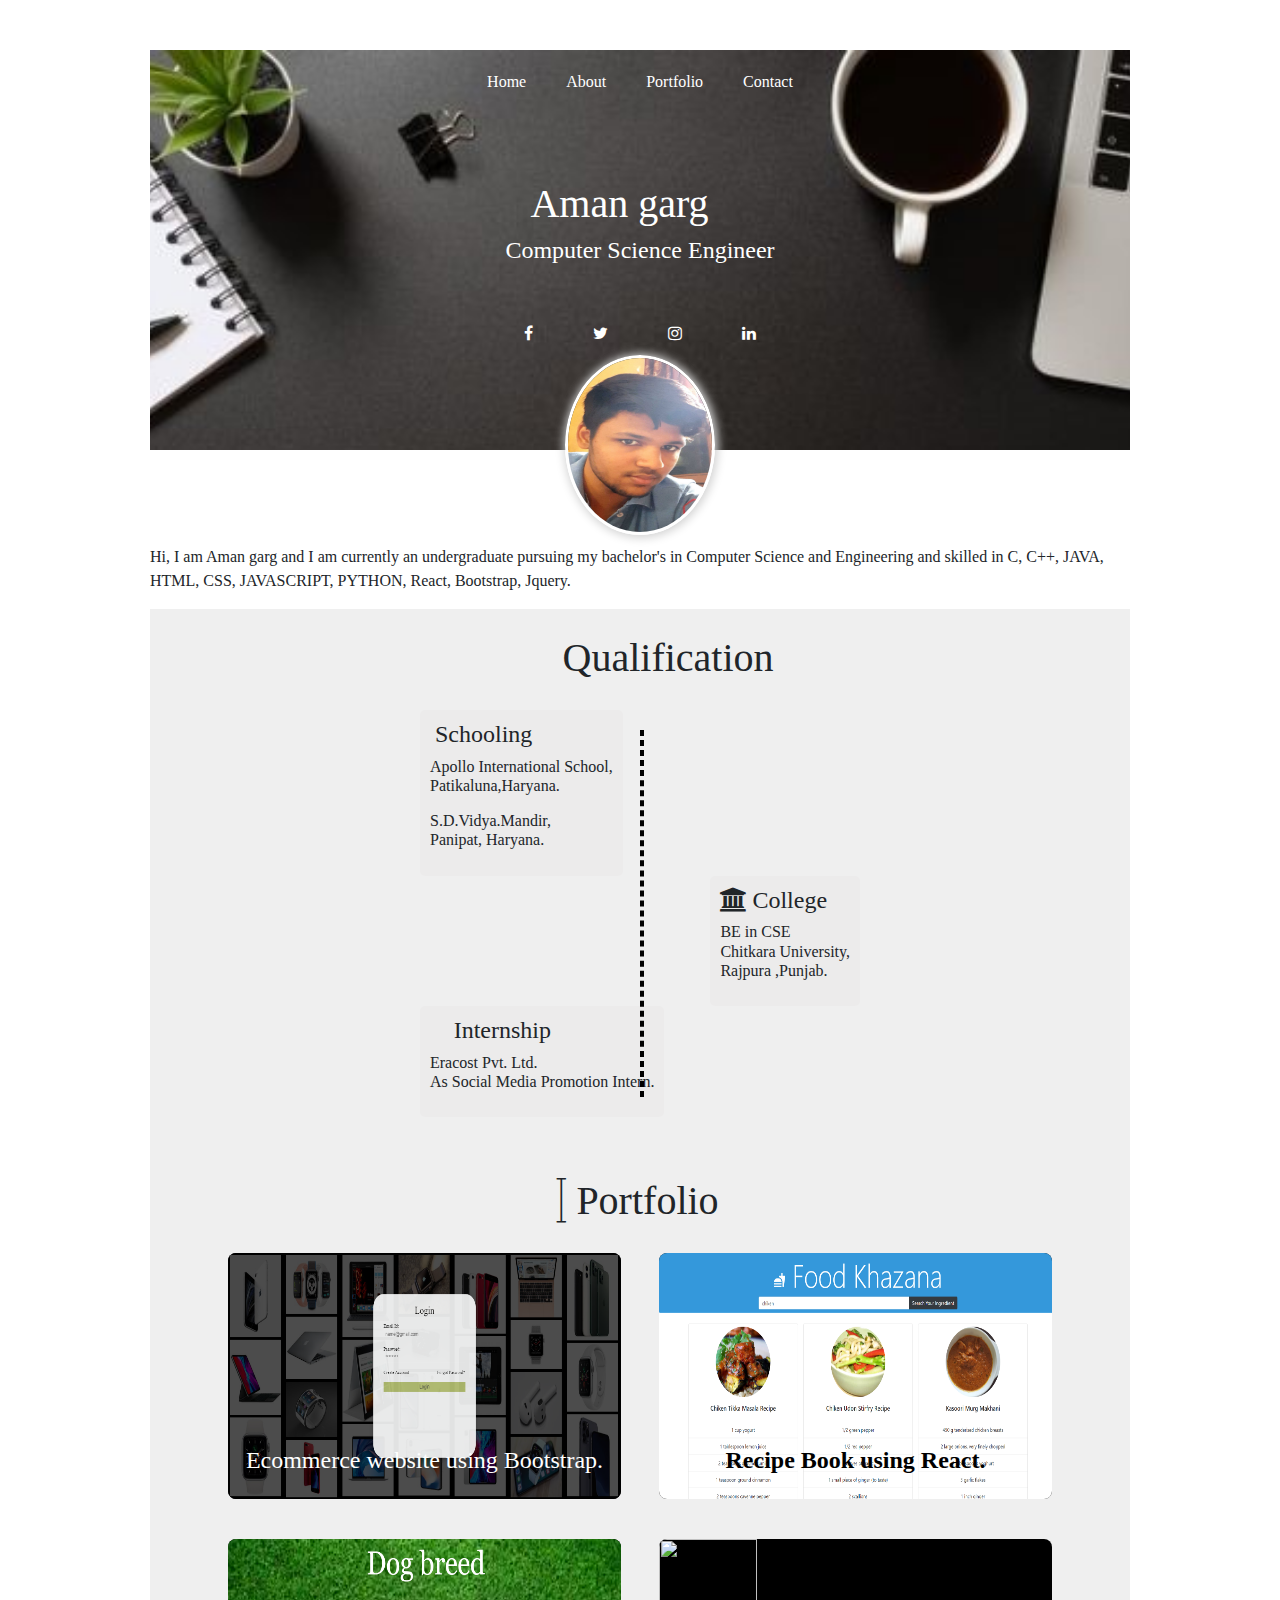
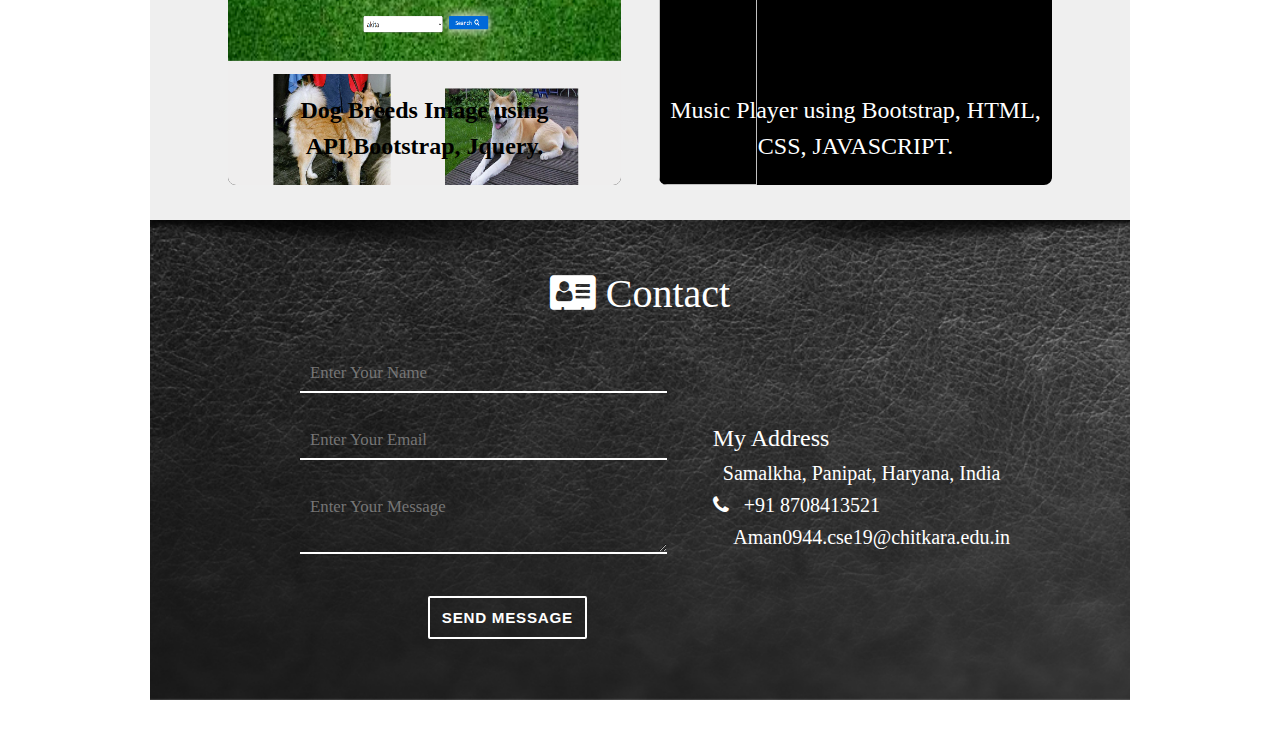
==== index.html @ 8abbb2e6 "Update index.html" ====
<!DOCTYPE html>
<html>
    <head>
        <link rel="icon" href="https://img1.pnghut.com/t/6/23/12/jaSu6TZPzR/document-doc-file-format-symbol-text.jpg">
        <link rel="stylesheet" href="resume.css">
        <link rel="stylesheet" href="https://use.fontawesome.com/releases/v5.5.0/css/all.css" integrity="sha384-B4dIYHKNBt8Bc12p+WXckhzcICo0wtJAoU8YZTY5qE0Id1GSseTk6S+L3BlXeVIU" crossorigin="anonymous">
        <link rel="stylesheet" href="https://stackpath.bootstrapcdn.com/bootstrap/4.5.0/css/bootstrap.min.css">
	<link rel="stylesheet" href="https://stackpath.bootstrapcdn.com/font-awesome/4.7.0/css/font-awesome.min.css">
        <title>Resume</title>
    </head>
    <body>
        <style>
            @media only screen and (min-width : 992px) {       
                body{
                    margin: 50px 150px;  
                }
		#Qual{
		    background-color: #9e9b9b29;
		}
            }
            
        </style>
        
        <div id="header">
            <div class="navb">
                <ul>
                    <li><a href="#header">Home</a></li>
			<li><a href="#Info">About</a></li>
			<li><a href="#Portf">Portfolio</a></li>
                    <li><a href="#footer">Contact</a></li>
                </ul>
            </div>
            <div class="Introduction">
                <div class="Intro_name">
                    <h1>Aman garg</h1>
                    <h4>Computer Science Engineer</h4>
                </div>
                <br>
                <div class="Intro_Icon">
                    <ul>
                        <li><a href="https://www.facebook.com/profile.php?id=100010688590867"><i class="fa fa-facebook" aria-hidden="true"></i></a></li>
                        <li><a href="https://twitter.com/AmanGar44416714"><i class="fa fa-twitter" aria-hidden="true"></i></a></li>
                        <li><a href="https://www.instagram.com/aman4764102/?hl=en"><i class="fa fa-instagram" aria-hidden="true"></i></a></li>
                        <li><a href="https://www.linkedin.com/in/aman-garg-2565041a0"><i class="fa fa-linkedin" aria-hidden="true"></i></a></li>
                    </ul>
                </div>
            </div>
            <div class="Selfimg">
                <div>
                    <img src="ak.jpg" alt="amanimg">
                </div>
            </div>
        </div>
        <div id="Info" style="margin-top: 95px;" >
            <p>Hi, I am Aman garg and I am currently an undergraduate pursuing my bachelor's 
            in Computer Science and Engineering and skilled in C, C++, JAVA, HTML, CSS, JAVASCRIPT, PYTHON, React, Bootstrap, Jquery.</p>
        </div>
        <div id="Qual">
            <div class="Qual_heading">
                <h1><i class="fas fa-graduation-cap"></i> Qualification</h1>
            </div>
            <div class="Qual_body">
                <div class="School">
                    <h4><i class="fas fa-school"></i> Schooling</h4>
                    <p>Apollo International School,<br>Patikaluna,Haryana.</p>
                    <p>S.D.Vidya.Mandir,<br>Panipat, Haryana.</p>
                    <span class="tooltips">10<sup>th</sup> class pass out from Apollo International School having a CGPA 8.2.<br> 12<sup>th</sup>
                    class pass out from SDVM having Non-medical stream with Percentage 84.4%.</span>
                </div>
                
                <div class="collage">
                    <h4><i class="fa fa-university" aria-hidden="true"></i>College</h4>
                    <p>BE in CSE<br>Chitkara University,<br>Rajpura ,Punjab.</p>
                    <span class="tooltips1">Having a degree of Computer Science Enginerring in year of 2019-2023 till CGPA 9.93</span>
                </div>
                <div class="Intership">
                    <h4><i class="fas fa-building"></i>Internship</h4>
                    <p>Eracost Pvt. Ltd.<br>As Social Media Promotion Intern.</p>
                    <span class="tooltips">One month internship from 29 June 2021-08 August 2021 and having a Letter of Recommendation.</span>
                </div>
                <div class="eff_car">
                    <div class="timeline-traveller">
                        <div>
                            <i class="fas fa-car-side fa-2x"></i>
                        </div>
                    </div>
                </div>
            </div>
        </div>
        <div id="Portf">
            <div class="protf_heading">
                <h1><i class="fas fa-th-list" aria-hidden="true"></i>Portfolio</h1>
            </div>
            <div class="Portf_div">
                <div class="Card"><a href="https://amangarg4764.github.io/apple-store/index.html">
                    <p>Ecommerce website using Bootstrap.</p>
                    <div class="slider">
                        <img src="Port1b.png">
                        <img src="Port1c.png">
                        <img src="Port1a.png">
                        <img src="Port1d.png">
                    </div>
                </a>
                </div>
                <div class="Card"><a href="#">
                    <p style="color: black; font-weight: bolder;">Recipe Book using React.</p>
                    <div class="slider">
                        <img src="Port2a.png">
                        <img src="Port2b.png">
                        <img src="Port2c.png">
                        <img src="Port2d.png">
                    </div>
                </a>
                </div>
                <div class="Card"><a href="https://amangarg4764.github.io/Dog_breed_list/">
                    <p style="color: black; font-weight: bolder;">Dog Breeds Image using API,Bootstrap, Jquery.</p>
                    <div class="slider">
                        <img src="Port4a.png">
                        <img src="Port4c.png">
                        <img src="Port4a.png">
                        <img src="Port4d.png">
                    </div>
                </a>
                </div>
                <div class="Card"><a href="#">
                    <p>Music Player using Bootstrap, HTML, CSS, JAVASCRIPT.</p>
                    <div class="slider">
                        <img src="Port3b.png">
                        <img src="Port3c.png">
                        <img src="Port3a.png">
                        <img src="Port3d.png">
                    </div>
                </a>
                </div>
            </div>
        </div>
        <div id="footer">
            <div class="footer_head">
                <h1><i class="fa fa-address-card" aria-hidden="true"></i>Contact</h1>
            </div>
            <div class="footer_body">
                <div class="form_footer">
                    <form>
                        <input type="text" placeholder="Enter Your Name"/><br>
                        <input type="email" placeholder="Enter Your Email"/><br>
                        <textarea placeholder="Enter Your Message" rows="2" cols="40"></textarea>
                        <button type="submit">Send Message</button>
                    </form>
                </div>
                <div class="info foter">
                    <div class="touchd">
                        <h4>My Address</h4>
                        <h5><i class="fas fa-map-marker-alt" aria-hidden="true"></i>&nbsp; Samalkha, Panipat, Haryana, India</h5>
                        <h5><i class="fa fa-phone" aria-hidden="true"></i> &nbsp; +91 8708413521</h5>
                        <h5><i class="far fa-envelope" aria-hidden="true"></i>&nbsp;Aman0944.cse19@chitkara.edu.in</h5>
                    </div>
                </div>
            </div>
        </div>
    </body>
</html>
---- resume.css ----
*{
    padding: 0px;
    margin: 0px;
    font-family: 'Times New Roman', Times, serif;
}
/*-----------------------------Header-------------------------------*/
#header{
    width: 100%;
    height: 400px;
    background-image: url("ak2.jpg");
    background-position: center;
    background-repeat: no-repeat;
    background-size:cover;
    top:0px;
    position: relative;
    color: white;
}
.navb{
    display: flex;
    justify-content: center;
    align-items: center;
}
.navb a{
    color:white;
    text-decoration: none;
}
.navb a:hover{
    color: blue;
    transition:2s;
    text-decoration: none;
}
.navb li{
    padding:20px;
    float:left;
    display: block;
    color: white;
}
.navb li:hover{
    border-bottom: 2px solid blue;
    color: blue;
    transition:2s;
}
#header .Selfimg{
    width: 100%;
    height: 180px;
    bottom: -85px;
    display: flex;
    justify-content: center;
    position: absolute;
}
.Selfimg div{
    width: 150px;
    height: 180px;
}
.Selfimg img{
    width: 100%;
    height: 100%;
    border-radius: 50%;
    border: 3px solid white;
    box-shadow: 1px 1px 10px 2px lightgrey;
}
.Introduction{
    display: flex; 
    justify-content: center;
    align-items: center;
    flex-direction: column;
    flex-wrap: nowrap;
    margin:50px 0px;
}
.Intro_name{
    line-height: 30px;
}
.Intro_name h1{
    margin-left: 25px;
}
.Intro_Icon li{
    float: left;
    display: block;
    margin: 20px 25px;
    border-radius: 50%;
    padding: 5px;
}
.Intro_Icon a{
    color: white;
    text-decoration: none;
}
.Intro_Icon a:hover{
    color:black;
    text-decoration: none;
}
.Intro_Icon li:hover{
    color:black;
    background-color: white;
    transition: 1.5s;
}
/*------------------------------------Footer---------------------------*/
#footer{
    padding: 50px 110px;
    width: 100%;
    height:480px;
    background-image: url("ak1.jpg");
    background-position: center;
    background-repeat: no-repeat;
    background-size: cover;
}
.footer_head{
    display: flex;
    justify-content: center;
    color: white;
    margin-bottom:15px;
}
.footer_head i{
    margin-right: 10px;
}
.footer_body{
    margin-bottom: 30px;
    display: flex;
    justify-content: space-between;
    align-items: center;
}
.form_footer{
    display: flex;
    justify-content: center;
    align-items: center;
    flex-direction: column;
    margin-left: 25px;
    
}
.form_footer input{
    max-width: 90%;
    margin: 15px;
    padding: 4px 10px;
    border: 0px solid transparent;
    border-bottom: 2px solid white;
    color:white;
    background: transparent;
    width: 90%;
    line-height: 1.6;
    font-size: 1.05rem;
}
.form_footer textarea{
    max-width: 90%;
    margin: 15px;
    padding: 4px 10px;
    border: 0px solid transparent;
    border-bottom: 2px solid white;
    color:white;
    background: transparent;
    width: 90%;
    line-height: 1.6;
    font-size: 1.05rem;  
}
.form_footer button{
    background: transparent;
    font-size: 0.95rem;
    border: 2px solid white;
    margin-top: 5%;
    margin-left: 35%;
    border-radius: 2px;
    color: white;
    font-family: sans-serif;
    font-weight: 700;
    letter-spacing: 0.046875em;
    line-height: 1;
    padding: 0.8em 0.8em 0.78em;
    text-transform: uppercase;
}
.form_footer button:hover{
    background-color: white;
    color: black;
    border: 1px solid black;
}
.touchd{
    margin-right: 10px;
    color: white;
    margin-left: 20px;
}
/*-----------------------------Portolio------------------------*/
#Portf{
    width:100%;
    height:auto;
    background-color: #9e9b9b29;
    padding: 25px 50px 15px 50px;
}
#Qual{
    width:100%;
    height:auto;
    background-color: #fff;
    padding: 25px 50px 15px 50px;
}
.protf_heading{
    display: flex;
    justify-content: center;
}
.Qual_heading{
    display: flex;
    justify-content: center;
}
.protf_heading i{
    margin-right: 15px;
}
.Qual_heading i{
    margin-right: 15px;
}
.Portf_div{
    display: flex;
    flex-wrap: wrap;
    justify-content: space-evenly;

}
.Portf_div .Card{
    height: 246px;
    width: 393px;
    background-color: black;
    margin: 20px 10px 20px 10px;
    border-radius: 8px;
    position: relative;
    overflow: hidden;
}

.Portf_div .Card:hover{
    border: 3px solid white;
    box-shadow: 1px 1px 10px 2px rgba(211, 211, 211, 0.144);
    opacity: 0.7;
    transition: 0.5s;
}
.Card p{
    color: white;
    position: absolute;
    bottom: 5px;
    right: 5px;
    left:5px;
    font-size:x-large;
    text-align: center;
    visibility: visible;
    opacity: 1;
    z-index: 10;
}
.Card:hover p{
    visibility: visible;
    transition:0.2s;
    opacity:1;
    z-index: 2;
    color: white;

}
.Card:hover img{
    z-index: -1;
}
.slider{
    top:0px;
    left: 0px;
    width:400%;
    height: 100%;
    position: relative;
    margin: 0;
    
}
.slider:hover{
    animation: 15s sliders infinite;
}
.slider img{
    width:25%;
    height: 100%;
    float:left;
}
@keyframes sliders{
    0%{
        left: 0;
    }
    25%{
        left:-100%;
    }
    50%{
        left:-200%;
    }
    75%{
        left: -300%;
    }
}
/*-------------------------------Qualification---------------*/
.Qual_body{
    margin: 20px 25%;
    display: flex;
    flex-direction: column;
    position: relative;
}
.collage,.Intership,.School{
    width: fit-content;
    padding: 10px;
    border-radius: 5px;
    background-color:#9e9b9b09;
    cursor:pointer;
}
.Qual_body h4 i{
    margin-right:5px;
}
.Qual_body p{
    line-height: 1.2rem;
    font-family: 'Times New Roman', Times, serif,cursive !important;
}
.collage{
    align-self:flex-end;
}
.School,.Intership,.collage{
    position: relative;
}      
.School .tooltips,.Intership .tooltips,.collage .tooltips1{
    visibility: hidden;
    width: 200px;
    background-color: black;
    color:white;
    text-align: center;
    border-radius: 6px;
    padding: 5px;
    position: absolute;
    z-index: 1;
    top: 0px;
    
}
.School .tooltips,.Intership .tooltips{
    right: 110%;
}
.collage .tooltips1{
    left: 110%;
}
.School .tooltips::after, .Intership .tooltips::after,.collage .tooltips1::after{
    content: "";
    position: absolute;
    top: 50%;
    margin-top: -5px;
    border-width: 5px;
    border-style: solid;
    
}
.School .tooltips::after, .Intership .tooltips::after{
    left: 100%;
    border-color: transparent transparent transparent black;
}
.collage .tooltips1::after{
    right: 100%;
    border-color:transparent black  transparent transparent ;
}
.School:hover .tooltips,.Intership:hover .tooltips,.collage:hover .tooltips1{
    visibility: visible;
}
.eff_car{
    position: absolute;
    width:0;
    top: 5%;
    left: 50%;
    border: 2px dashed black;
    height: 90%;
    color: #433E3F;
    
}
.timeline-traveller {
    position: sticky;
    top: 135px;
    z-index: 8;
}
.eff_car i {
    transform: rotate(90deg);
    margin-top: -30px;
    display: block;
    color: #2857a4;
    
}
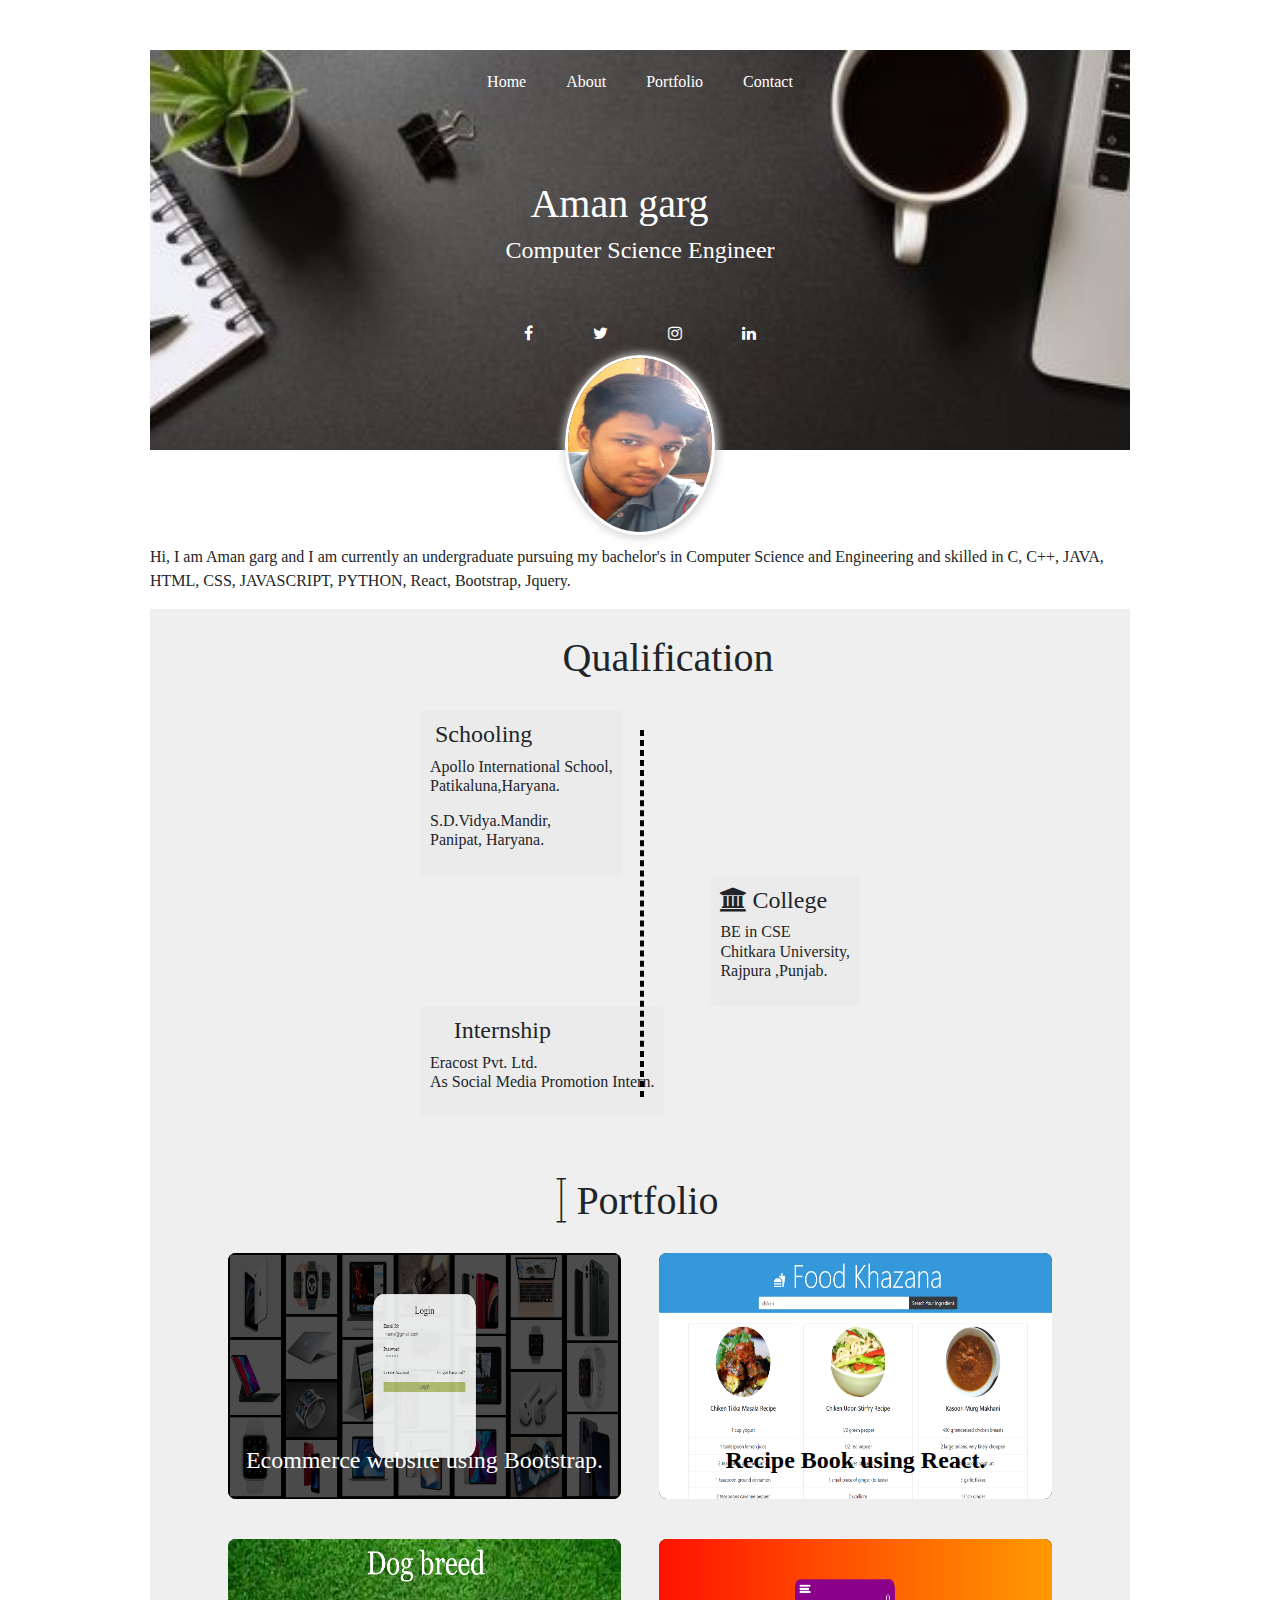
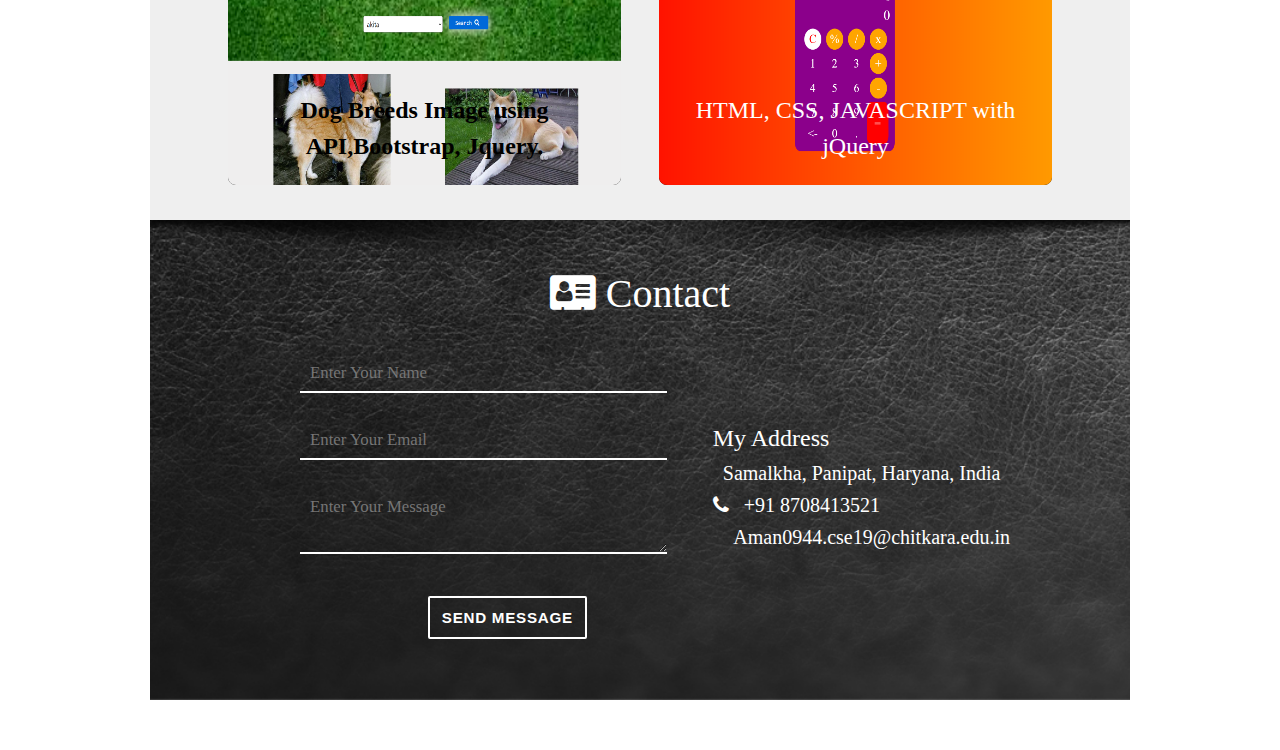
==== commit c9991afb: "Update index.html" ====
--- a/index.html
+++ b/index.html
@@ -122,13 +122,11 @@
                     </div>
                 </a>
                 </div>
-                <div class="Card"><a href="#">
-                    <p>Music Player using Bootstrap, HTML, CSS, JAVASCRIPT.</p>
+                <div class="Card"><a href="https://amangarg4764.github.io/Calculator/">
+                    <p>HTML, CSS, JAVASCRIPT with jQuery</p>
                     <div class="slider">
-                        <img src="Port3b.png">
-                        <img src="Port3c.png">
-                        <img src="Port3a.png">
-                        <img src="Port3d.png">
+                        <img src="e1.png">
+                       
                     </div>
                 </a>
                 </div>
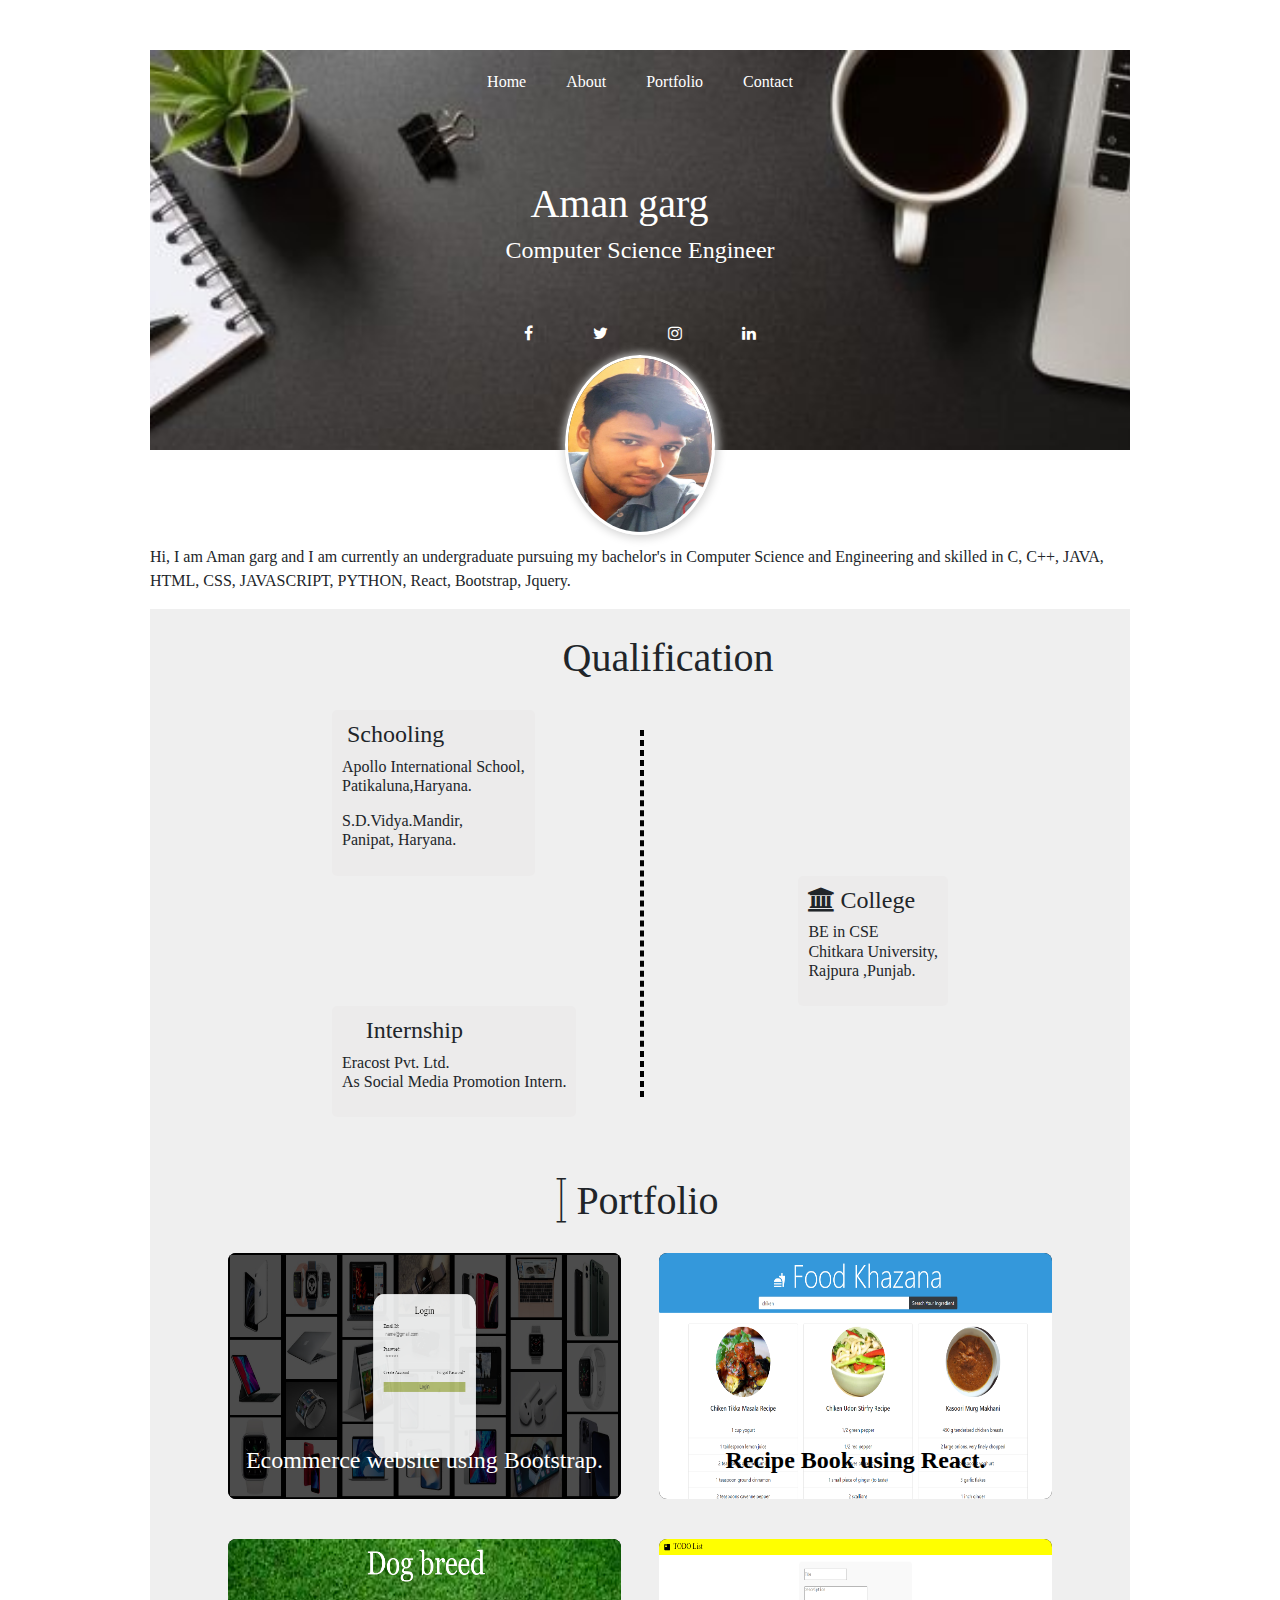
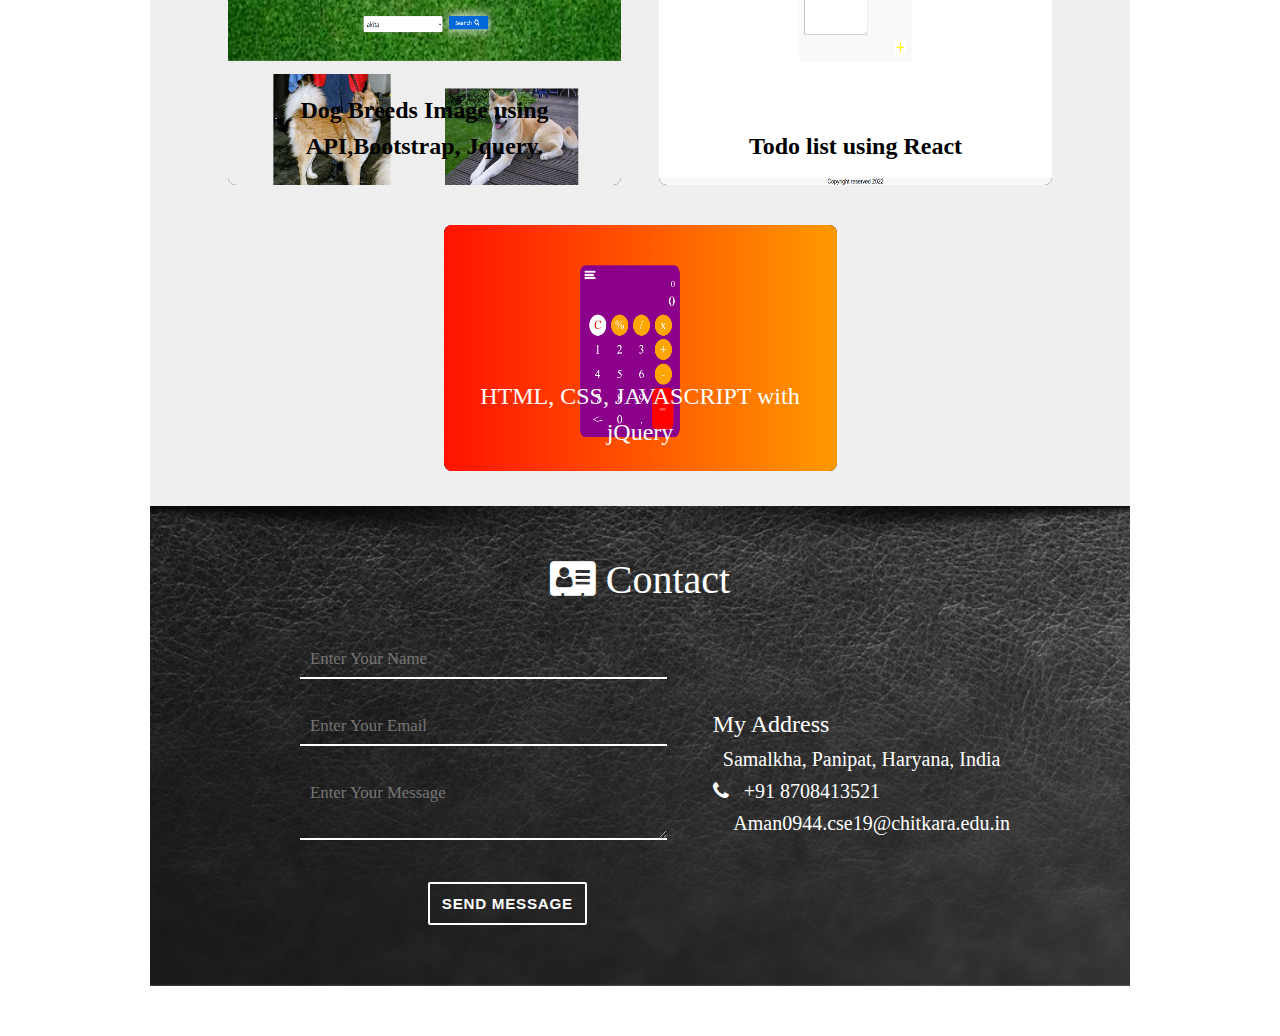
==== commit 00b61441: "Update index.html" ====
--- a/index.html
+++ b/index.html
@@ -122,11 +122,23 @@
                     </div>
                 </a>
                 </div>
+		    <div class="Card"><a href="https://amangarg4764.github.io/Todo_list/">
+                    <p style="color: black; font-weight: bolder;">Todo list using React</p>
+                    <div class="slider">
+                        <img src="Port3a.png">
+                        <img src="Port3b.png">
+                        <img src="Port3c.png">
+                        <img src="Port3b.png">
+                    </div>
+                </a>
+                </div>
                 <div class="Card"><a href="https://amangarg4764.github.io/Calculator/">
                     <p>HTML, CSS, JAVASCRIPT with jQuery</p>
                     <div class="slider">
                         <img src="e1.png">
-                       
+                       	 <img src="e1.png">
+                        <img src="e1.png">
+                        <img src="e1.png">
                     </div>
                 </a>
                 </div>
--- a/resume.css
+++ b/resume.css
@@ -280,7 +280,7 @@
 }
 /*-------------------------------Qualification---------------*/
 .Qual_body{
-    margin: 20px 25%;
+    margin: 20px 15%;
     display: flex;
     flex-direction: column;
     position: relative;
@@ -307,7 +307,7 @@
 }      
 .School .tooltips,.Intership .tooltips,.collage .tooltips1{
     visibility: hidden;
-    width: 200px;
+    width: 60%;
     background-color: black;
     color:white;
     text-align: center;
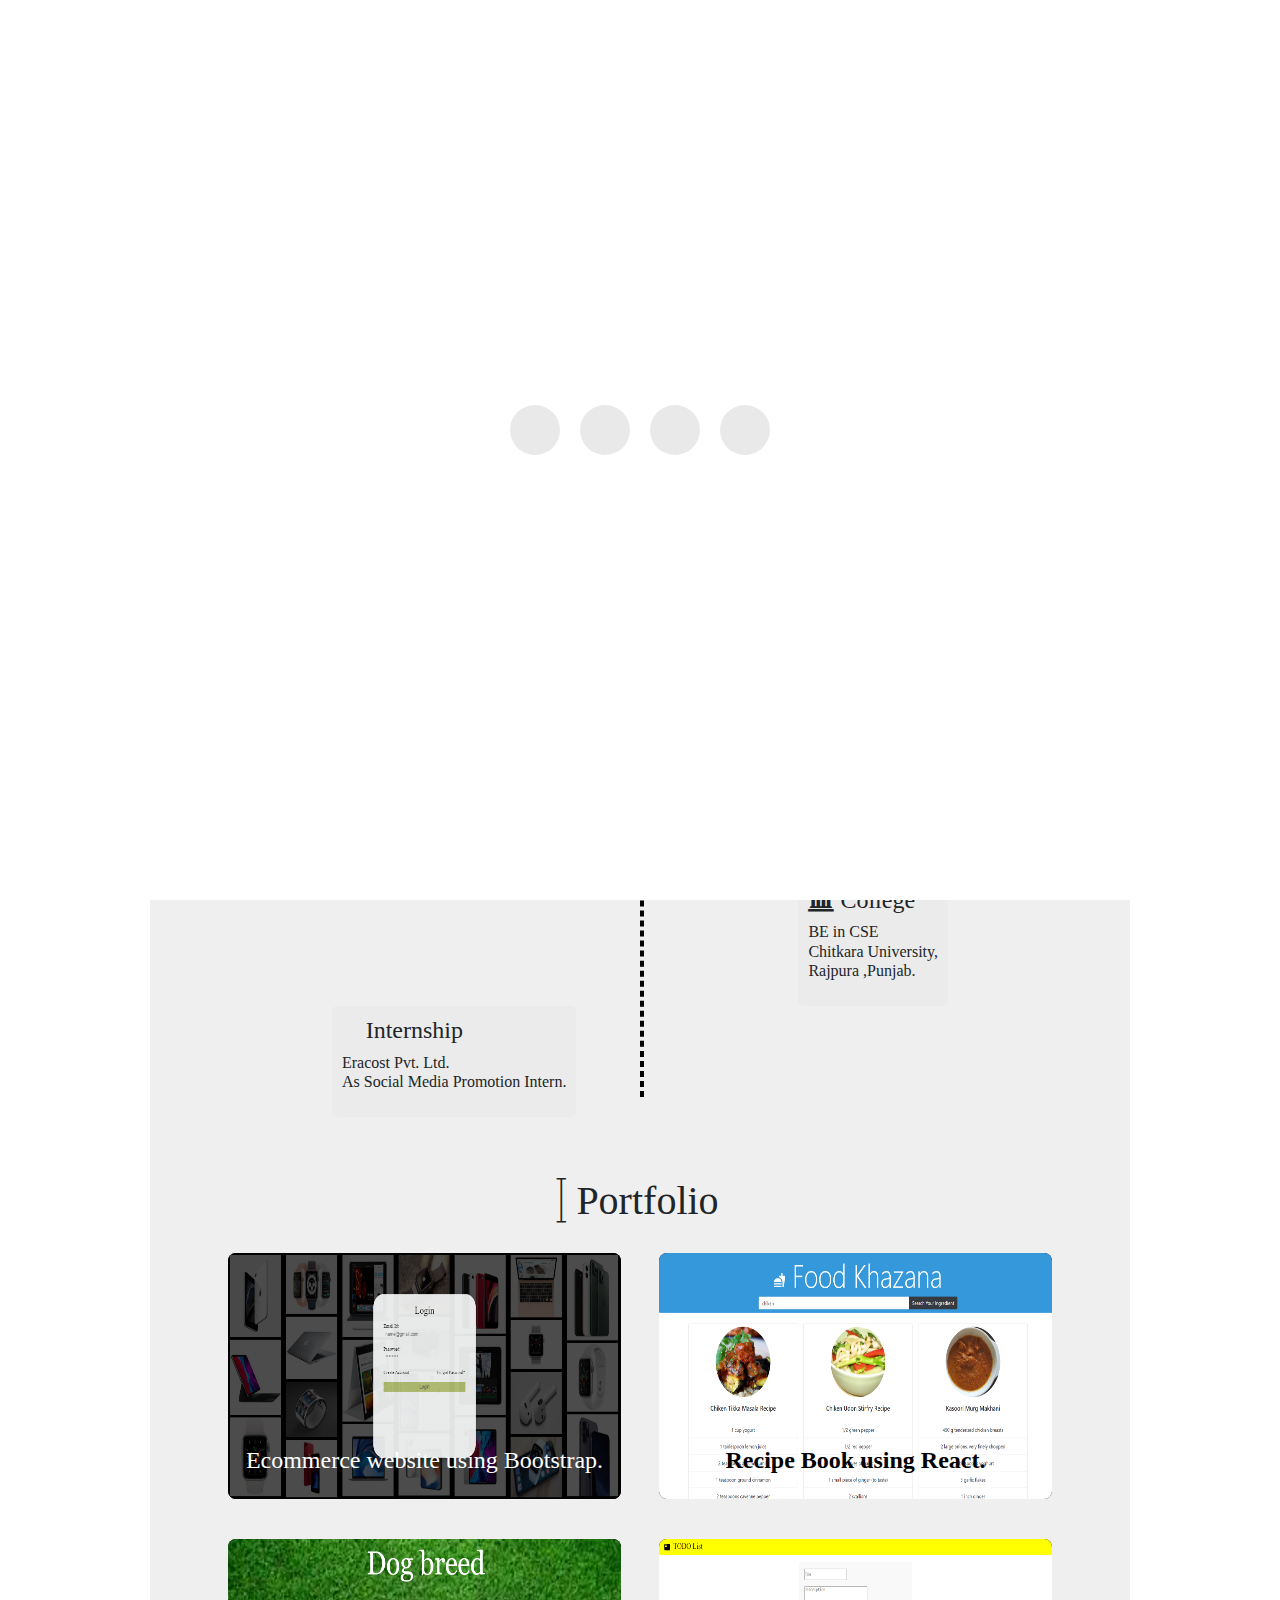
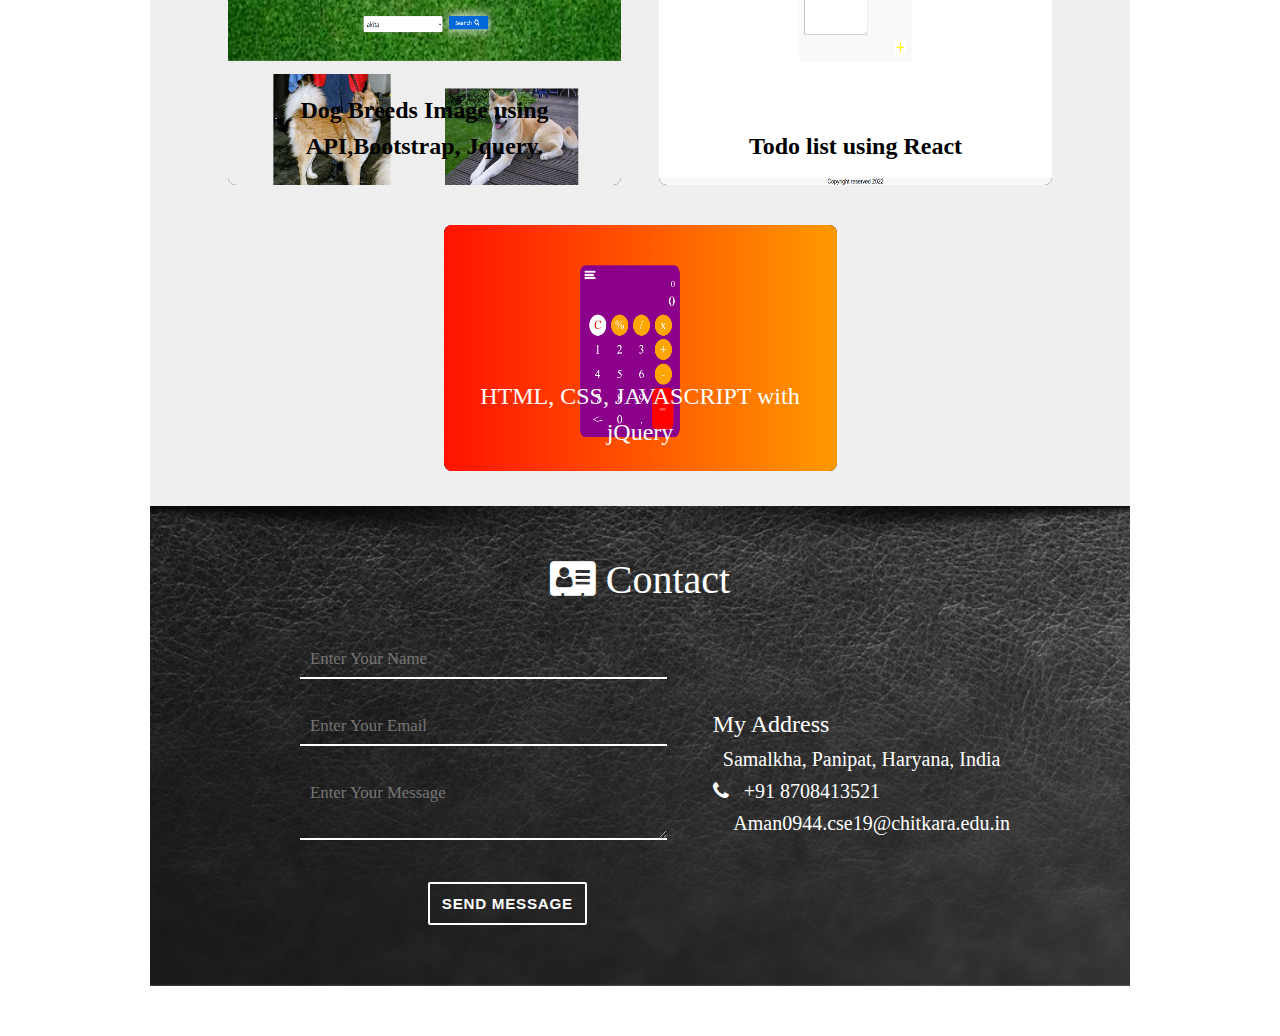
==== commit 8e493ebc: "Update index.html" ====
--- a/index.html
+++ b/index.html
@@ -6,6 +6,8 @@
         <link rel="stylesheet" href="https://use.fontawesome.com/releases/v5.5.0/css/all.css" integrity="sha384-B4dIYHKNBt8Bc12p+WXckhzcICo0wtJAoU8YZTY5qE0Id1GSseTk6S+L3BlXeVIU" crossorigin="anonymous">
         <link rel="stylesheet" href="https://stackpath.bootstrapcdn.com/bootstrap/4.5.0/css/bootstrap.min.css">
 	<link rel="stylesheet" href="https://stackpath.bootstrapcdn.com/font-awesome/4.7.0/css/font-awesome.min.css">
+	<meta name="viewport" content="width=device-width,initial-scale=1">
+        <link rel="stylesheet" href="preload.css">
         <title>Resume</title>
     </head>
     <body>
@@ -20,7 +22,17 @@
             }
             
         </style>
-        
+        <!-- Preloader-->
+    <div class="loader">
+        <div id="ek">
+            <div id="one"></div>
+            <div class="two"></div>
+            <div class="three"></div>
+            <div class="four"></div>
+        </div>
+    </div>
+    <!-- Main site -->
+    <div>
         <div id="header">
             <div class="navb">
                 <ul>
@@ -102,7 +114,7 @@
                     </div>
                 </a>
                 </div>
-                <div class="Card"><a href="#">
+                <div class="Card"><a href="https://amangarg4764.github.io/Food_recipe/">
                     <p style="color: black; font-weight: bolder;">Recipe Book using React.</p>
                     <div class="slider">
                         <img src="Port2a.png">
@@ -167,5 +179,6 @@
                 </div>
             </div>
         </div>
+	    </div>
     </body>
 </html>
--- a/preload.css
+++ b/preload.css
@@ -0,0 +1,176 @@
+*{
+    margin: 0px;
+    padding: 0px;
+}
+.loader{
+    width: 100%;
+    height: 100%;
+    position: fixed;
+    top:0;
+    left:0;
+    display: flex;
+    justify-content: center;
+    z-index: 9999;
+    background-color: white;
+}
+/*for hiding scrollbar
+body::-webkit-scrollbar {
+    display:none;
+}*/
+.hidden{
+    animation: fadeOut 3s;
+    animation-fill-mode: forwards;
+}
+@keyframes fadeOut {
+    100%{
+      /*opacity: 0;*/
+        visibility: hidden;
+    }
+}
+#ek{
+    width: fit-content;
+    height: fit-content;
+    display: flex;
+    align-items: center;
+    justify-content: center;
+    margin-top:45vh;
+}
+#ek div{
+   width: 50px;
+   height: 50px;
+   margin: 10px;
+   background-color: rgb(233, 233, 233);
+   border-radius: 50%;
+    margin-top: 0vh;
+}
+
+#one{
+    animation: zoom1 3.2s infinite ;
+    
+}
+@keyframes zoom1{
+    0%{
+        width: 50px;
+        height: 50px;
+        background-color: rgb(233, 233, 233);
+        
+    }
+    20%{
+        width: 70px;
+        height: 70px;
+        background-color: red;
+        margin-top: 10vh;
+    }
+    40%{
+        width: 50px;
+        height: 50px;
+        background-color: rgb(233, 233, 233);
+        
+    }
+    100%{
+        width: 50px;
+        height: 50px;
+        background-color: rgb(233, 233, 233);
+        
+    }
+}
+.two{
+    animation: zoom2 3.2s infinite ;
+}
+@keyframes zoom2{
+    0%{
+        width: 50px;
+        height: 50px;
+        background-color: rgb(233, 233, 233);
+        
+    }
+    20%{
+        width: 50px;
+        height: 50px;
+        background-color: rgb(233, 233, 233);
+        
+    }
+    40%{
+        width: 70px;
+        height: 70px;
+        background-color: orange;
+        margin-top:-10vh;
+    }
+    60%{
+        width: 50px;
+        height: 50px;
+        background-color: rgb(233, 233, 233);
+        
+    }
+    100%{
+        width: 50px;
+        height: 50px;
+        background-color: rgb(233, 233, 233);
+        
+    }
+}
+.three{
+    animation: zoom3 3.2s infinite ;
+}
+@keyframes zoom3{
+    0%{
+        width: 50px;
+        height: 50px;
+        background-color: rgb(233, 233, 233);
+        
+    }
+    40%{
+        width: 50px;
+        height: 50px;
+        background-color: rgb(233, 233, 233);
+        
+    }
+    60%{
+        width: 70px;
+        height: 70px;
+        background-color: green;
+        margin-top: 10vh;
+    }
+    80%{
+        width: 50px;
+        height: 50px;
+        background-color: rgb(233, 233, 233);
+        
+    }
+    100%{
+        width: 50px;
+        height: 50px;
+        background-color: rgb(233, 233, 233);
+        
+    }
+}
+.four{
+    animation: zoom4 3.2s infinite ;
+}
+@keyframes zoom4{
+    0%{
+        width: 50px;
+        height: 50px;
+        background-color: rgb(233, 233, 233);
+        
+    }
+    60%{
+        width: 50px;
+        height: 50px;
+        background-color: rgb(233, 233, 233);
+        
+        
+    }
+    80%{
+        width: 70px;
+        height: 70px;
+        background-color: blue;
+        margin-top: -10vh;
+    }
+    100%{
+        width: 50px;
+        height: 50px;
+        background-color: rgb(233, 233, 233);
+        
+    }
+}